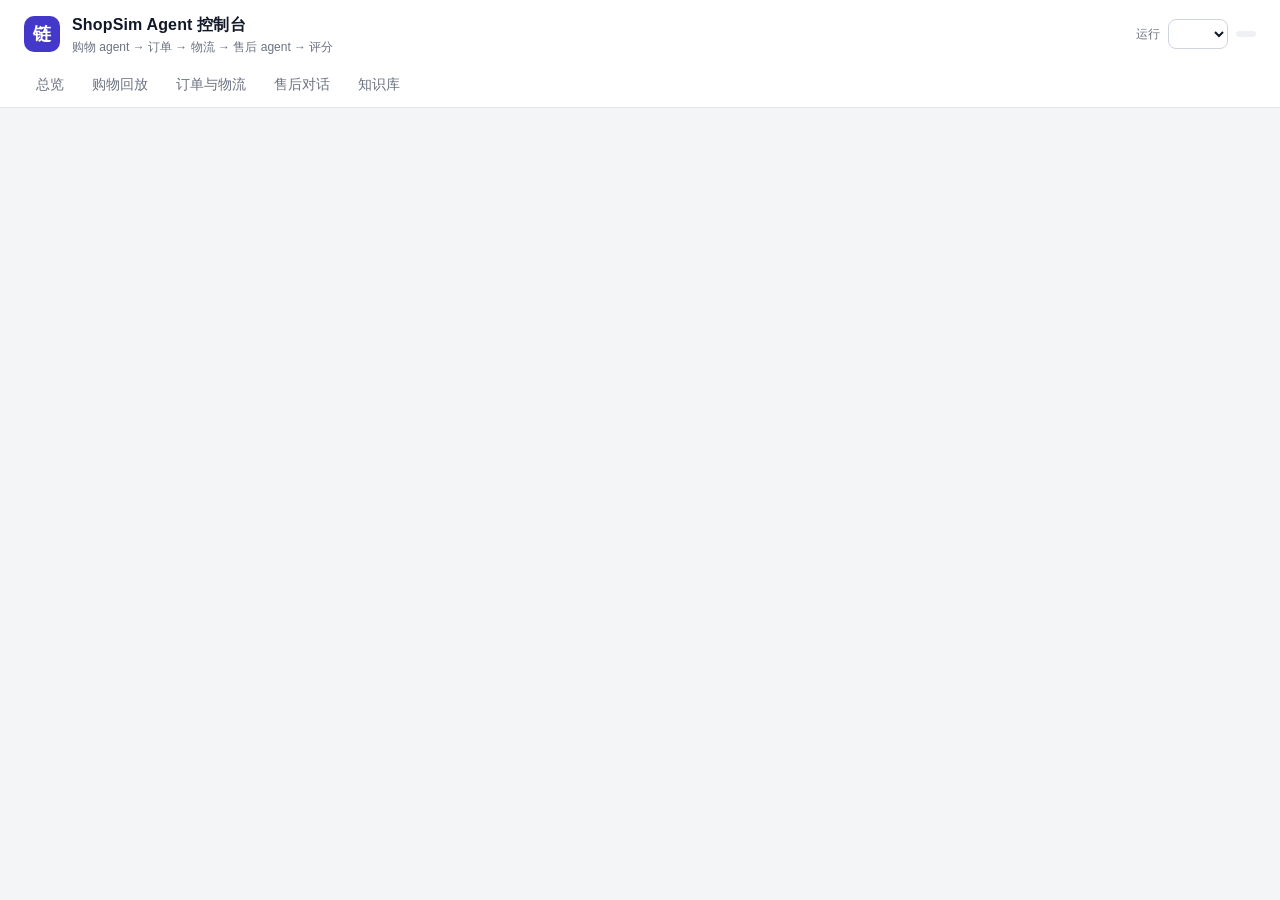
==== src/ecom_agent_system/console/static/index.html @ dc53f558 "电商售后 agent：模拟商城、harness、评测套件、子 agent、数据回流 - shop/：SQLite 模拟商城（订单、物流情形、政策引擎、售后流程、工单），ecom-shop build " ====
<!doctype html>
<html lang="zh-CN">
<head>
  <meta charset="utf-8">
  <meta name="viewport" content="width=device-width, initial-scale=1">
  <title>ShopSim Agent 控制台</title>
  <link rel="icon" href="data:image/svg+xml,%3Csvg xmlns='http://www.w3.org/2000/svg' viewBox='0 0 32 32'%3E%3Crect width='32' height='32' rx='8' fill='%234338ca'/%3E%3Ctext x='16' y='23' font-size='19' text-anchor='middle' fill='white' font-family='PingFang SC,sans-serif'%3E%E9%93%BE%3C/text%3E%3C/svg%3E">
  <link rel="stylesheet" href="console.css">
</head>
<body>
  <header class="topbar">
    <div class="topbar-inner">
      <a class="brand" href="#overview">
        <span class="brand-mark" aria-hidden="true">链</span>
        <span>
          <span class="brand-title">ShopSim Agent 控制台</span>
          <span class="brand-sub">购物 agent → 订单 → 物流 → 售后 agent → 评分</span>
        </span>
      </a>
      <div class="run-picker">
        <label for="run">运行</label>
        <select id="run" aria-label="选择一次运行"></select>
        <span class="clock" id="clock" title="库里的“当前时间”"></span>
      </div>
    </div>
    <nav class="tabs" id="tabs" aria-label="页面">
      <a href="#overview" data-view="overview">总览</a>
      <a href="#shopping" data-view="shopping">购物回放</a>
      <a href="#orders" data-view="orders">订单与物流</a>
      <a href="#aftersales" data-view="aftersales">售后对话</a>
      <a href="#kb" data-view="kb">知识库</a>
    </nav>
  </header>

  <main class="page">
    <section class="view" id="view-overview" aria-label="总览"></section>

    <section class="view" id="view-shopping" aria-label="购物回放">
      <div class="split">
        <aside class="list" id="shopping-list" aria-label="购物任务"></aside>
        <div class="detail" id="shopping-detail"></div>
      </div>
    </section>

    <section class="view" id="view-orders" aria-label="订单与物流">
      <div class="split">
        <aside class="list">
          <form class="search" id="order-search" role="search">
            <input id="order-query" type="search" autocomplete="off" placeholder="订单号或用户号，如 SO2610 / U000123" aria-label="查找订单">
            <button type="submit">查找</button>
          </form>
          <p class="list-hint" id="order-hint"></p>
          <div id="order-list"></div>
        </aside>
        <div class="detail" id="order-detail"></div>
      </div>
    </section>

    <section class="view" id="view-aftersales" aria-label="售后对话">
      <div class="split">
        <aside class="list" id="conversation-list" aria-label="售后对话"></aside>
        <div class="detail" id="conversation-detail"></div>
      </div>
    </section>

    <section class="view view-kb" id="view-kb" aria-label="知识库">
      <iframe id="kb-frame" title="知识库检索台"></iframe>
      <p class="empty" id="kb-missing" hidden>控制台启动时没有加载知识库（用了 --no-kb），这一页不可用。</p>
    </section>
  </main>

  <div class="popover" id="popover" role="dialog" aria-modal="false" hidden></div>
  <script src="console.js"></script>
</body>
</html>
---- src/ecom_agent_system/console/static/console.css ----
:root {
  color-scheme: light;
  --bg: #f4f5f7;
  --surface: #ffffff;
  --surface-2: #f8f9fb;
  --surface-3: #eef0f4;
  --border: #e3e6eb;
  --border-strong: #cfd4dc;
  --text: #111827;
  --text-2: #374151;
  --muted: #6b7280;
  --accent: #4338ca;
  --accent-hover: #3730a3;
  --accent-soft: #eef2ff;
  --accent-text: #ffffff;
  --good: #067647;
  --good-bg: #e8f7ee;
  --info: #175cd3;
  --info-bg: #ebf4ff;
  --warn: #b54708;
  --warn-bg: #fff6e5;
  --bad: #b42318;
  --bad-bg: #fef1f0;
  --neutral: #475467;
  --neutral-bg: #f2f4f7;
  --shadow-sm: 0 1px 2px rgb(16 24 40 / 0.05);
  --shadow: 0 1px 3px rgb(16 24 40 / 0.1), 0 1px 2px rgb(16 24 40 / 0.06);
  --shadow-lg: 0 12px 32px rgb(16 24 40 / 0.16), 0 2px 6px rgb(16 24 40 / 0.08);
  --radius: 12px;
  --mono: ui-monospace, "SF Mono", Menlo, Consolas, monospace;
}

@media (prefers-color-scheme: dark) {
  :root {
    color-scheme: dark;
    --bg: #0d1117;
    --surface: #161b22;
    --surface-2: #1c2129;
    --surface-3: #232a34;
    --border: #2b313b;
    --border-strong: #3a414d;
    --text: #e6e8eb;
    --text-2: #c9ced6;
    --muted: #8b939f;
    --accent: #8b9cff;
    --accent-hover: #a5b3ff;
    --accent-soft: rgb(139 156 255 / 0.14);
    --accent-text: #0d1117;
    --good: #7ee2a8;
    --good-bg: rgb(126 226 168 / 0.12);
    --info: #8fbaff;
    --info-bg: rgb(143 186 255 / 0.13);
    --warn: #ffbf66;
    --warn-bg: rgb(255 191 102 / 0.12);
    --bad: #ff9c94;
    --bad-bg: rgb(255 156 148 / 0.12);
    --neutral: #c9ced6;
    --neutral-bg: rgb(201 206 214 / 0.1);
    --shadow-sm: none;
    --shadow: 0 1px 2px rgb(0 0 0 / 0.45);
    --shadow-lg: 0 12px 32px rgb(0 0 0 / 0.55);
  }
}

* { box-sizing: border-box; }

body {
  margin: 0;
  background: var(--bg);
  color: var(--text);
  font: 14px/1.6 -apple-system, BlinkMacSystemFont, "PingFang SC", "Hiragino Sans GB", "Microsoft YaHei", "Segoe UI", sans-serif;
  -webkit-font-smoothing: antialiased;
}

a { color: var(--accent); text-decoration: none; }
a:hover { color: var(--accent-hover); }
button, input, select { font: inherit; color: inherit; }
h2, h3 { margin: 0; }

/* ---------------------------------------------------------------- 顶栏 */

.topbar {
  position: sticky;
  top: 0;
  z-index: 20;
  background: color-mix(in srgb, var(--surface) 92%, transparent);
  backdrop-filter: saturate(1.4) blur(8px);
  border-bottom: 1px solid var(--border);
}

.topbar-inner, .tabs, .page {
  max-width: 1320px;
  margin: 0 auto;
  padding-left: 24px;
  padding-right: 24px;
}

.topbar-inner {
  display: flex;
  align-items: center;
  justify-content: space-between;
  gap: 16px;
  padding-top: 12px;
  padding-bottom: 8px;
}

.brand { display: flex; align-items: center; gap: 12px; color: var(--text); min-width: 0; }
.brand:hover { color: var(--text); }
.brand-mark {
  flex: none;
  display: grid;
  place-items: center;
  width: 36px;
  height: 36px;
  border-radius: 10px;
  background: var(--accent);
  color: var(--accent-text);
  font-weight: 700;
  font-size: 18px;
}
.brand-title { display: block; font-size: 16px; font-weight: 650; letter-spacing: 0.01em; }
.brand-sub { display: block; color: var(--muted); font-size: 12px; white-space: nowrap; overflow: hidden; text-overflow: ellipsis; }

.run-picker { display: flex; align-items: center; gap: 8px; flex-wrap: wrap; justify-content: flex-end; }
.run-picker label { color: var(--muted); font-size: 12px; }
.run-picker select {
  padding: 5px 28px 5px 10px;
  border: 1px solid var(--border-strong);
  border-radius: 8px;
  background: var(--surface);
}
.clock {
  font-size: 12px;
  color: var(--text-2);
  background: var(--surface-3);
  border-radius: 999px;
  padding: 3px 10px;
  white-space: nowrap;
}

.tabs { display: flex; gap: 4px; overflow-x: auto; scrollbar-width: none; }
.tabs a {
  padding: 8px 12px 10px;
  color: var(--muted);
  font-weight: 550;
  border-bottom: 2px solid transparent;
  white-space: nowrap;
}
.tabs a:hover { color: var(--text); }
.tabs a.active { color: var(--accent); border-bottom-color: var(--accent); }

/* ---------------------------------------------------------------- 布局 */

.page { padding-top: 20px; padding-bottom: 48px; }
.view { display: none; }
.view.active { display: block; }

.split { display: grid; grid-template-columns: 320px minmax(0, 1fr); gap: 16px; align-items: start; }
.list {
  position: sticky;
  top: 112px;
  max-height: calc(100vh - 128px);
  overflow: auto;
  background: var(--surface);
  border: 1px solid var(--border);
  border-radius: var(--radius);
  padding: 8px;
  box-shadow: var(--shadow-sm);
}
.detail { min-width: 0; }

.list-item {
  display: block;
  width: 100%;
  text-align: left;
  border: 0;
  background: none;
  border-radius: 10px;
  padding: 10px 12px;
  cursor: pointer;
  color: var(--text);
  border-left: 3px solid transparent;
}
.list-item + .list-item { margin-top: 2px; }
.list-item:hover { background: var(--surface-2); }
.list-item.active { background: var(--accent-soft); border-left-color: var(--accent); }
.list-item .row { display: flex; align-items: center; justify-content: space-between; gap: 8px; }
.list-item .title { font-weight: 600; }
.list-item .sub { color: var(--muted); font-size: 12px; margin-top: 2px; display: -webkit-box; -webkit-line-clamp: 2; -webkit-box-orient: vertical; overflow: hidden; }
.list-hint { color: var(--muted); font-size: 12px; margin: 6px 6px 8px; }
.file-picker { width: 100%; margin: 4px 0 6px; }
.fail-text { color: var(--bad); }

.card {
  background: var(--surface);
  border: 1px solid var(--border);
  border-radius: var(--radius);
  padding: 16px 18px;
  box-shadow: var(--shadow-sm);
  margin-bottom: 16px;
}
.card-head { display: flex; align-items: baseline; justify-content: space-between; gap: 12px; margin-bottom: 12px; flex-wrap: wrap; }
.card-head h2 { font-size: 15px; font-weight: 650; }
.card-head .aside { color: var(--muted); font-size: 12px; }
.section-title { font-size: 13px; font-weight: 650; color: var(--text-2); margin: 16px 0 8px; }
.section-title:first-child { margin-top: 0; }

.empty { color: var(--muted); text-align: center; padding: 48px 16px; }
.muted { color: var(--muted); }
.small { font-size: 12px; }
.mono { font-family: var(--mono); font-size: 12px; }
.nowrap { white-space: nowrap; }

/* ---------------------------------------------------------------- 小组件 */

.badge {
  display: inline-flex;
  align-items: center;
  gap: 4px;
  padding: 1px 8px;
  border-radius: 999px;
  font-size: 12px;
  font-weight: 550;
  white-space: nowrap;
  background: var(--neutral-bg);
  color: var(--neutral);
}
.badge.good { background: var(--good-bg); color: var(--good); }
.badge.info { background: var(--info-bg); color: var(--info); }
.badge.warn { background: var(--warn-bg); color: var(--warn); }
.badge.bad { background: var(--bad-bg); color: var(--bad); }
.badge.accent { background: var(--accent-soft); color: var(--accent); }

.chip {
  display: inline-block;
  padding: 2px 9px;
  margin: 2px 4px 2px 0;
  border: 1px solid var(--border);
  border-radius: 999px;
  font-size: 12px;
  background: var(--surface-2);
  color: var(--text-2);
}
.chip.selected { border-color: var(--accent); background: var(--accent-soft); color: var(--accent); font-weight: 600; }

.rule {
  display: inline-block;
  border: 0;
  padding: 0 6px;
  margin: 0 1px;
  border-radius: 6px;
  font: 600 12px/1.7 var(--mono);
  background: var(--accent-soft);
  color: var(--accent);
  cursor: pointer;
}
.rule:hover { background: var(--accent); color: var(--accent-text); }
.citation {
  border: 0;
  padding: 0;
  text-align: left;
  background: none;
  color: var(--accent);
  cursor: pointer;
  text-decoration: underline dotted;
  text-underline-offset: 3px;
}

.kv { display: grid; grid-template-columns: max-content minmax(0, 1fr); gap: 6px 16px; margin: 0; }
.kv dt { color: var(--muted); }
.kv dd { margin: 0; min-width: 0; overflow-wrap: anywhere; }

table.data { width: 100%; border-collapse: collapse; font-size: 13px; }
table.data th { text-align: left; color: var(--muted); font-weight: 550; font-size: 12px; padding: 6px 8px; border-bottom: 1px solid var(--border); white-space: nowrap; }
table.data td { padding: 7px 8px; border-bottom: 1px solid var(--border); vertical-align: top; }
table.data tr:last-child td { border-bottom: 0; }
table.data tr.clickable { cursor: pointer; }
table.data tr.clickable:hover td { background: var(--surface-2); }
table.data tr.highlight td { background: var(--accent-soft); }
table.data td.num { text-align: right; font-variant-numeric: tabular-nums; white-space: nowrap; }
.table-wrap { overflow-x: auto; margin: 0 -4px; padding: 0 4px; }
.clamp-1 { display: -webkit-box; -webkit-line-clamp: 1; -webkit-box-orient: vertical; overflow: hidden; }

.search { display: flex; gap: 6px; margin: 4px 4px 0; }
.search input {
  flex: 1;
  min-width: 0;
  padding: 7px 10px;
  border: 1px solid var(--border-strong);
  border-radius: 8px;
  background: var(--surface);
}
button.primary, .search button, .form button {
  padding: 7px 14px;
  border: 0;
  border-radius: 8px;
  background: var(--accent);
  color: var(--accent-text);
  font-weight: 600;
  cursor: pointer;
}
button.primary:hover, .search button:hover, .form button:hover { background: var(--accent-hover); }
button.ghost {
  padding: 4px 10px;
  border: 1px solid var(--border-strong);
  border-radius: 8px;
  background: var(--surface);
  cursor: pointer;
  font-size: 12px;
}
button.ghost:hover { border-color: var(--accent); color: var(--accent); }
button.ghost.on { background: var(--accent-soft); border-color: var(--accent); color: var(--accent); }

/* ---------------------------------------------------------------- 总览 */

.pipeline { display: grid; grid-template-columns: repeat(6, minmax(0, 1fr)); gap: 14px; margin-bottom: 16px; }
.stage {
  position: relative;
  background: var(--surface);
  border: 1px solid var(--border);
  border-radius: var(--radius);
  padding: 14px 14px 12px;
  box-shadow: var(--shadow-sm);
}
.stage:not(:last-child)::after {
  content: "→";
  position: absolute;
  right: -13px;
  top: 50%;
  transform: translateY(-50%);
  color: var(--border-strong);
  font-weight: 700;
}
.stage .label { color: var(--muted); font-size: 12px; font-weight: 600; }
.stage .value { font-size: 24px; font-weight: 700; margin: 2px 0; font-variant-numeric: tabular-nums; }
.stage .value small { font-size: 13px; font-weight: 550; color: var(--muted); margin-left: 3px; }
.stage .lines { font-size: 12px; color: var(--text-2); }
.stage .lines div { display: flex; justify-content: space-between; gap: 6px; }

.grid-2 { display: grid; grid-template-columns: repeat(2, minmax(0, 1fr)); gap: 16px; align-items: start; }
.stat-row { display: flex; flex-wrap: wrap; gap: 24px; }
.stat-row div { min-width: 90px; }
.stat-row b { display: block; font-size: 18px; font-variant-numeric: tabular-nums; }
.stat-row span { color: var(--muted); font-size: 12px; }

.bar { display: flex; height: 8px; border-radius: 999px; overflow: hidden; background: var(--surface-3); margin: 8px 0 4px; }
.bar span { display: block; height: 100%; }

/* ---------------------------------------------------------------- 购物回放 */

.instruction {
  font-size: 15px;
  line-height: 1.7;
  padding: 12px 14px;
  border-radius: 10px;
  background: var(--surface-2);
  border: 1px solid var(--border);
}
.steps { position: relative; }
.step { position: relative; padding-left: 40px; margin-bottom: 14px; }
.step::before {
  content: "";
  position: absolute;
  left: 13px;
  top: 30px;
  bottom: -14px;
  width: 2px;
  background: var(--border);
}
.step:last-child::before { display: none; }
.step-no {
  position: absolute;
  left: 0;
  top: 2px;
  width: 28px;
  height: 28px;
  border-radius: 50%;
  display: grid;
  place-items: center;
  font-size: 12px;
  font-weight: 700;
  background: var(--accent-soft);
  color: var(--accent);
}
.step.final .step-no { background: var(--good-bg); color: var(--good); }
.step-head { display: flex; align-items: center; gap: 8px; flex-wrap: wrap; min-height: 32px; }
.step-head .tool { font-weight: 650; }
.step-head .arg { font-family: var(--mono); font-size: 12px; background: var(--surface-3); padding: 1px 7px; border-radius: 6px; overflow-wrap: anywhere; }
.step-body {
  margin-top: 6px;
  border: 1px solid var(--border);
  border-radius: 10px;
  padding: 10px 12px;
  background: var(--surface);
}
.blocked { color: var(--warn); background: var(--warn-bg); border-radius: 8px; padding: 6px 10px; font-size: 12px; margin-top: 6px; }

.product-title { font-weight: 650; }
.product-meta { color: var(--muted); font-size: 12px; margin: 2px 0 6px; }
.price { font-size: 18px; font-weight: 700; color: var(--bad); font-variant-numeric: tabular-nums; }
.axis { margin-top: 6px; }
.axis-name { color: var(--muted); font-size: 12px; margin-right: 6px; }
.more-toggle { margin-top: 6px; }

.compare { display: grid; grid-template-columns: repeat(2, minmax(0, 1fr)); gap: 12px; }
.compare > div { border: 1px solid var(--border); border-radius: 10px; padding: 10px 12px; background: var(--surface-2); }
.compare h3 { font-size: 12px; color: var(--muted); font-weight: 600; margin-bottom: 4px; }

/* ---------------------------------------------------------------- 订单 */

.order-head { display: flex; align-items: center; gap: 10px; flex-wrap: wrap; }
.order-head h2 { font-size: 18px; font-family: var(--mono); }

.time-control { margin: 4px 0 2px; }
.time-row { display: flex; align-items: center; gap: 10px; flex-wrap: wrap; justify-content: space-between; }
.time-now { font-size: 16px; font-weight: 650; font-variant-numeric: tabular-nums; }
.time-buttons { display: flex; gap: 6px; flex-wrap: wrap; }
.time-control input[type="range"] { width: 100%; margin: 10px 0 2px; accent-color: var(--accent); }
.time-scale { display: flex; justify-content: space-between; color: var(--muted); font-size: 11px; }

.timeline { list-style: none; margin: 0; padding: 0; }
.timeline li { position: relative; padding: 0 0 12px 22px; }
.timeline li::before {
  content: "";
  position: absolute;
  left: 4px;
  top: 7px;
  width: 9px;
  height: 9px;
  border-radius: 50%;
  background: var(--accent);
  box-shadow: 0 0 0 3px var(--accent-soft);
}
.timeline li::after {
  content: "";
  position: absolute;
  left: 8px;
  top: 18px;
  bottom: 0;
  width: 1px;
  background: var(--border);
}
.timeline li:last-child::after { display: none; }
.timeline li.future { opacity: 0.55; }
.timeline li.future::before { background: var(--surface); border: 2px dashed var(--muted); box-shadow: none; width: 10px; height: 10px; left: 3px; }
.timeline .when { color: var(--muted); font-size: 12px; font-variant-numeric: tabular-nums; }
.timeline .what { overflow-wrap: anywhere; }

.notes { margin: 6px 0 10px; padding: 0; list-style: none; }
.notes li { background: var(--warn-bg); color: var(--warn); border-radius: 8px; padding: 6px 10px; font-size: 12px; margin-bottom: 4px; }
.notes li.ok { background: var(--good-bg); color: var(--good); }

.shipment + .shipment, .ticket + .ticket { border-top: 1px dashed var(--border); padding-top: 12px; margin-top: 4px; }
.shipment-head, .ticket-head { display: flex; align-items: center; gap: 8px; flex-wrap: wrap; margin-bottom: 8px; }

.form { display: flex; gap: 8px; flex-wrap: wrap; align-items: center; }
.form select {
  padding: 6px 10px;
  border: 1px solid var(--border-strong);
  border-radius: 8px;
  background: var(--surface);
}
.form label.check { display: inline-flex; gap: 4px; align-items: center; color: var(--text-2); font-size: 13px; }
.decision { margin-top: 12px; border-radius: 10px; padding: 10px 12px; border: 1px solid var(--border); }
.decision.allowed { border-color: color-mix(in srgb, var(--good) 40%, transparent); background: var(--good-bg); }
.decision.denied { border-color: color-mix(in srgb, var(--bad) 35%, transparent); background: var(--bad-bg); }
.decision .verdict { font-weight: 700; margin-bottom: 4px; }

/* ---------------------------------------------------------------- 售后对话 */

.conversation-grid { display: grid; grid-template-columns: minmax(0, 1fr) 300px; gap: 16px; align-items: start; }
.chat { display: flex; flex-direction: column; gap: 10px; }
.msg { display: flex; flex-direction: column; max-width: 82%; }
.msg.customer { align-self: flex-end; align-items: flex-end; }
.msg.agent { align-self: flex-start; }
.msg .who { font-size: 11px; color: var(--muted); margin: 0 4px 2px; }
.bubble { padding: 9px 13px; border-radius: 14px; line-height: 1.65; overflow-wrap: anywhere; white-space: pre-wrap; }
.msg.customer .bubble { background: var(--accent); color: var(--accent-text); border-bottom-right-radius: 4px; }
.msg.customer .bubble .rule { background: rgb(255 255 255 / 0.2); color: inherit; }
.msg.agent .bubble { background: var(--surface-2); border: 1px solid var(--border); border-bottom-left-radius: 4px; }
.tool-call { align-self: stretch; margin-left: 12px; border-left: 2px solid var(--border-strong); padding-left: 10px; font-size: 12px; }
.tool-call summary { cursor: pointer; list-style: none; display: flex; gap: 6px; align-items: center; flex-wrap: wrap; color: var(--text-2); }
.tool-call summary::-webkit-details-marker { display: none; }
.tool-call summary::before { content: "▸"; color: var(--muted); }
.tool-call[open] summary::before { content: "▾"; }
.tool-call .tool-name { font-family: var(--mono); font-weight: 600; color: var(--text); }
.tool-call.refused { border-left-color: color-mix(in srgb, var(--bad) 55%, transparent); }
.tool-call pre {
  margin: 6px 0 0;
  max-height: 280px;
  overflow: auto;
  background: var(--surface-2);
  border: 1px solid var(--border);
  border-radius: 8px;
  padding: 8px 10px;
  font: 11.5px/1.5 var(--mono);
  white-space: pre-wrap;
  overflow-wrap: anywhere;
}
.confirm-card {
  align-self: center;
  font-size: 12px;
  border-radius: 999px;
  padding: 4px 12px;
  background: var(--good-bg);
  color: var(--good);
  font-weight: 600;
}
.confirm-card.declined { background: var(--bad-bg); color: var(--bad); }
.system-prompt { font-size: 12px; color: var(--muted); }
.system-prompt pre { white-space: pre-wrap; font: inherit; margin: 6px 0 0; }

.checks { list-style: none; margin: 0; padding: 0; }
.checks li { display: flex; gap: 8px; align-items: flex-start; padding: 5px 0; border-bottom: 1px solid var(--border); }
.checks li:last-child { border-bottom: 0; }
.checks .mark { flex: none; width: 18px; height: 18px; border-radius: 50%; display: grid; place-items: center; font-size: 11px; font-weight: 700; margin-top: 2px; }
.checks .pass .mark { background: var(--good-bg); color: var(--good); }
.checks .fail .mark { background: var(--bad-bg); color: var(--bad); }
.checks .hard { font-size: 11px; color: var(--muted); }

/* ---------------------------------------------------------------- 知识库、浮层 */

.view-kb.active { display: flex; flex-direction: column; }
#kb-frame {
  width: 100%;
  height: calc(100vh - 150px);
  min-height: 520px;
  border: 1px solid var(--border);
  border-radius: var(--radius);
  background: var(--surface);
}

.popover {
  position: fixed;
  z-index: 50;
  width: min(440px, calc(100vw - 32px));
  max-height: min(70vh, 560px);
  overflow: auto;
  background: var(--surface);
  border: 1px solid var(--border-strong);
  border-radius: var(--radius);
  box-shadow: var(--shadow-lg);
  padding: 14px 16px;
}
.popover .pop-head { display: flex; justify-content: space-between; gap: 10px; align-items: flex-start; margin-bottom: 6px; }
.popover .pop-title { font-weight: 650; }
.popover .pop-close { border: 0; background: none; color: var(--muted); cursor: pointer; font-size: 18px; line-height: 1; padding: 0 2px; }
.popover .pop-text { white-space: pre-wrap; line-height: 1.7; color: var(--text-2); }
.popover .pop-basis { margin-top: 10px; font-size: 12px; color: var(--muted); }
.popover .pop-basis button { display: block; margin-top: 2px; text-align: left; }

.skeleton { color: var(--muted); padding: 24px 4px; }
.error { color: var(--bad); background: var(--bad-bg); border-radius: 10px; padding: 10px 12px; }

/* ---------------------------------------------------------------- 窄屏 */

@media (max-width: 1100px) {
  .pipeline { grid-template-columns: repeat(3, minmax(0, 1fr)); }
  .stage:nth-child(3)::after { display: none; }
  .conversation-grid { grid-template-columns: minmax(0, 1fr); }
}

@media (max-width: 900px) {
  .split, .grid-2, .compare { grid-template-columns: minmax(0, 1fr); }
  .list { position: static; max-height: 320px; }
}

@media (max-width: 640px) {
  .topbar-inner, .tabs, .page { padding-left: 16px; padding-right: 16px; }
  .topbar-inner { flex-direction: column; align-items: stretch; gap: 8px; }
  .run-picker { justify-content: flex-start; }
  .brand-sub { white-space: normal; }
  .pipeline { grid-template-columns: repeat(2, minmax(0, 1fr)); }
  .stage::after { display: none; }
  .msg { max-width: 92%; }
  .kv { grid-template-columns: minmax(0, 1fr); gap: 0 0; }
  .kv dt { margin-top: 6px; }
  #kb-frame { height: calc(100vh - 190px); }
}
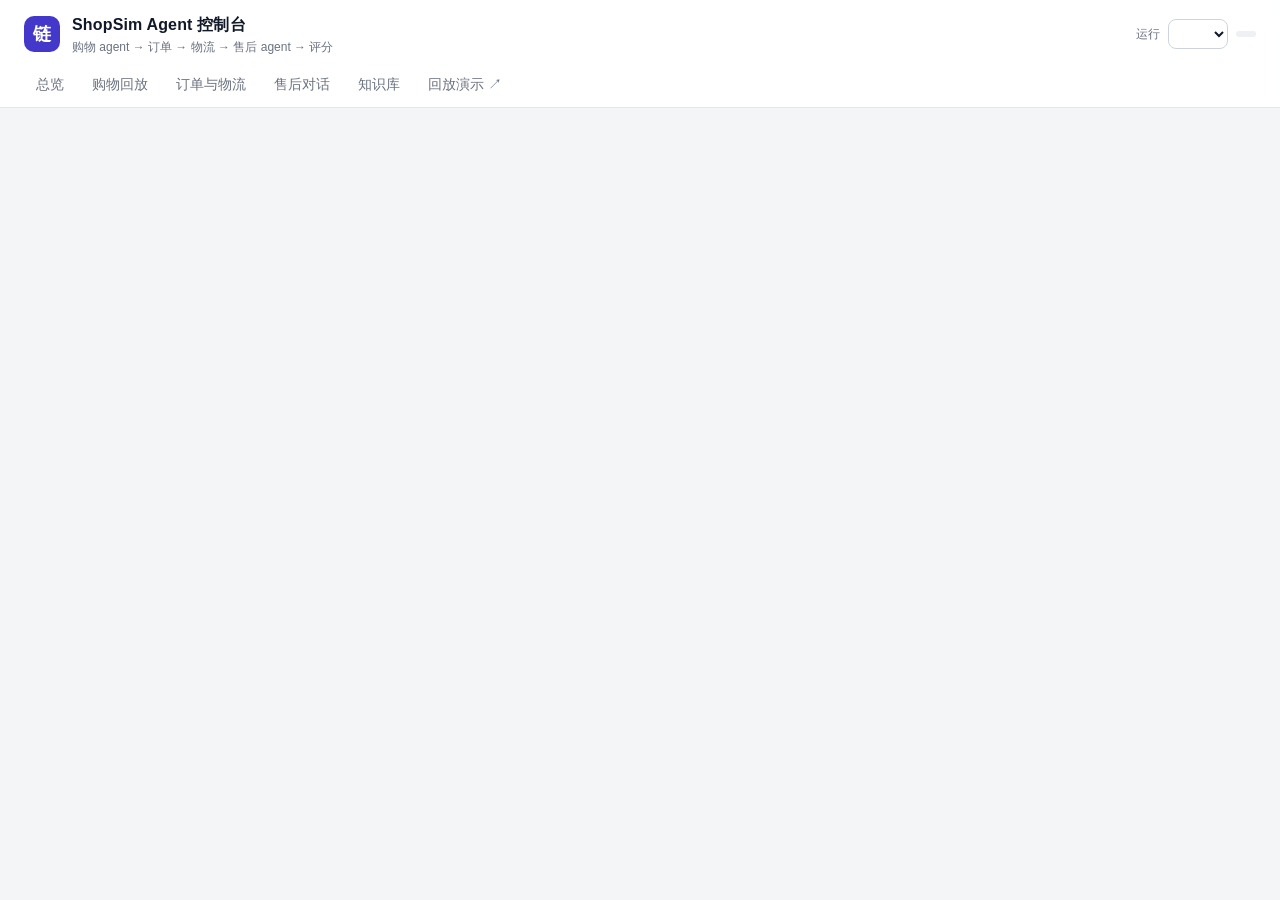
==== commit 96494656: "控制台加对话回放页：左边顾客手机、右边工具调用和关卡链，两份记录对照播放；README 放截图 Co-Authored-By: Claude Opus 5.5 <noreply@anthropic.c" ====
--- a/src/ecom_agent_system/console/static/index.html
+++ b/src/ecom_agent_system/console/static/index.html
@@ -29,6 +29,7 @@
       <a href="#orders" data-view="orders">订单与物流</a>
       <a href="#aftersales" data-view="aftersales">售后对话</a>
       <a href="#kb" data-view="kb">知识库</a>
+      <a href="replay.html" class="external">回放演示 ↗</a>
     </nav>
   </header>
 
